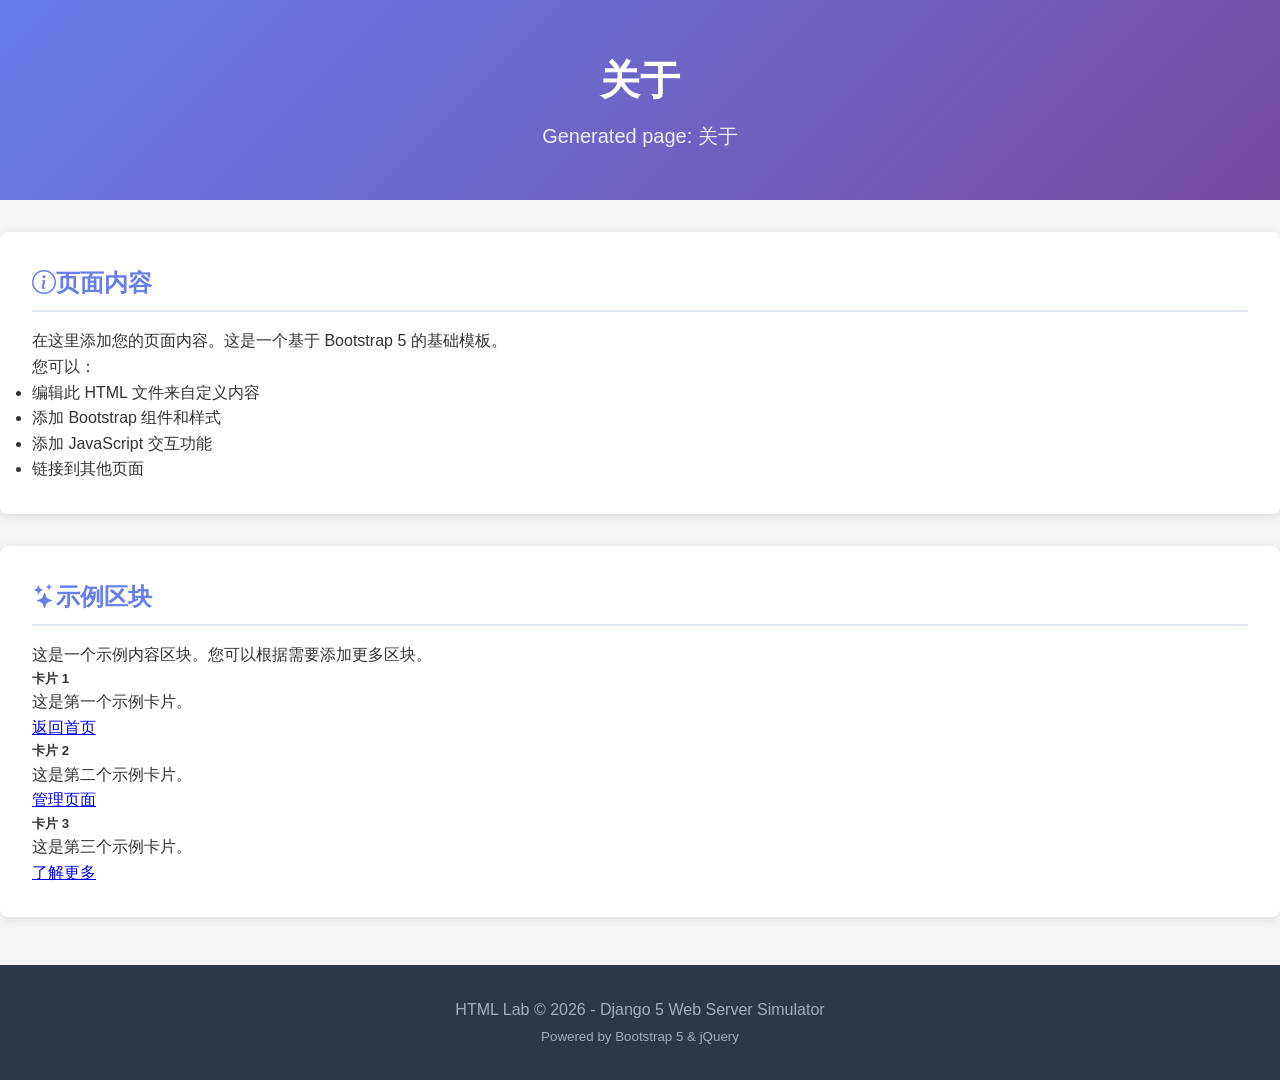
==== www/about.html @ 55725d1d "update manage template" ====
<!DOCTYPE html>
<html lang="zh-CN">
<head>
    <meta charset="UTF-8">
    <meta name="viewport" content="width=device-width, initial-scale=1.0">
    <title>关于</title>
    
    <!-- Bootstrap 5 CSS -->
    <link href="/static/bootstrap/css/bootstrap.min.css" rel="stylesheet">
    <link rel="stylesheet" href="https://cdn.jsdelivr.net/npm/bootstrap-icons@1.11.0/font/bootstrap-icons.css">
    
    <style>
        * {
            margin: 0;
            padding: 0;
            box-sizing: border-box;
        }
        
        body {
            font-family: -apple-system, BlinkMacSystemFont, 'Segoe UI', Roboto, 'Helvetica Neue', Arial, sans-serif;
            background-color: #f5f5f5;
            color: #333;
            line-height: 1.6;
        }
        
        .page-header {
            background: linear-gradient(135deg, #667eea 0%, #764ba2 100%);
            color: white;
            padding: 3rem 0;
            text-align: center;
            margin-bottom: 2rem;
        }
        
        .page-header h1 {
            font-size: 2.5rem;
            font-weight: 700;
            margin-bottom: 0.5rem;
        }
        
        .page-header .lead {
            font-size: 1.25rem;
            opacity: 0.9;
        }
        
        .content-section {
            background: white;
            padding: 2rem;
            border-radius: 0.5rem;
            box-shadow: 0 2px 10px rgba(0,0,0,0.1);
            margin-bottom: 2rem;
        }
        
        .content-section h2 {
            color: #667eea;
            margin-bottom: 1rem;
            padding-bottom: 0.5rem;
            border-bottom: 2px solid #e2e8f0;
        }
        
        footer {
            background-color: #2d3748;
            color: #a0aec0;
            text-align: center;
            padding: 2rem 0;
            margin-top: 3rem;
        }
    </style>
</head>
<body>
    <!-- 页面头部 -->
    <header class="page-header">
        <div class="container">
            <h1>关于</h1>
            <p class="lead">Generated page: 关于</p>
        </div>
    </header>
    
    <!-- 主要内容 -->
    <main class="container">
        <section class="content-section">
            <h2><i class="bi bi-info-circle me-2"></i>页面内容</h2>
            <p>在这里添加您的页面内容。这是一个基于 Bootstrap 5 的基础模板。</p>
            <p>您可以：</p>
            <ul>
                <li>编辑此 HTML 文件来自定义内容</li>
                <li>添加 Bootstrap 组件和样式</li>
                <li>添加 JavaScript 交互功能</li>
                <li>链接到其他页面</li>
            </ul>
        </section>
        
        <section class="content-section">
            <h2><i class="bi bi-stars me-2"></i>示例区块</h2>
            <p>这是一个示例内容区块。您可以根据需要添加更多区块。</p>
            <div class="row mt-4">
                <div class="col-md-4">
                    <div class="card">
                        <div class="card-body">
                            <h5 class="card-title">卡片 1</h5>
                            <p class="card-text">这是第一个示例卡片。</p>
                            <a href="/" class="btn btn-primary">返回首页</a>
                        </div>
                    </div>
                </div>
                <div class="col-md-4">
                    <div class="card">
                        <div class="card-body">
                            <h5 class="card-title">卡片 2</h5>
                            <p class="card-text">这是第二个示例卡片。</p>
                            <a href="/manage/" class="btn btn-secondary">管理页面</a>
                        </div>
                    </div>
                </div>
                <div class="col-md-4">
                    <div class="card">
                        <div class="card-body">
                            <h5 class="card-title">卡片 3</h5>
                            <p class="card-text">这是第三个示例卡片。</p>
                            <a href="#" class="btn btn-outline-primary">了解更多</a>
                        </div>
                    </div>
                </div>
            </div>
        </section>
    </main>
    
    <!-- 页脚 -->
    <footer>
        <div class="container">
            <p class="mb-0">HTML Lab &copy; 2026 - Django 5 Web Server Simulator</p>
            <small>Powered by Bootstrap 5 & jQuery</small>
        </div>
    </footer>
    
    <!-- Bootstrap JS -->
    <script src="/static/bootstrap/js/bootstrap.bundle.min.js"></script>
</body>
</html>
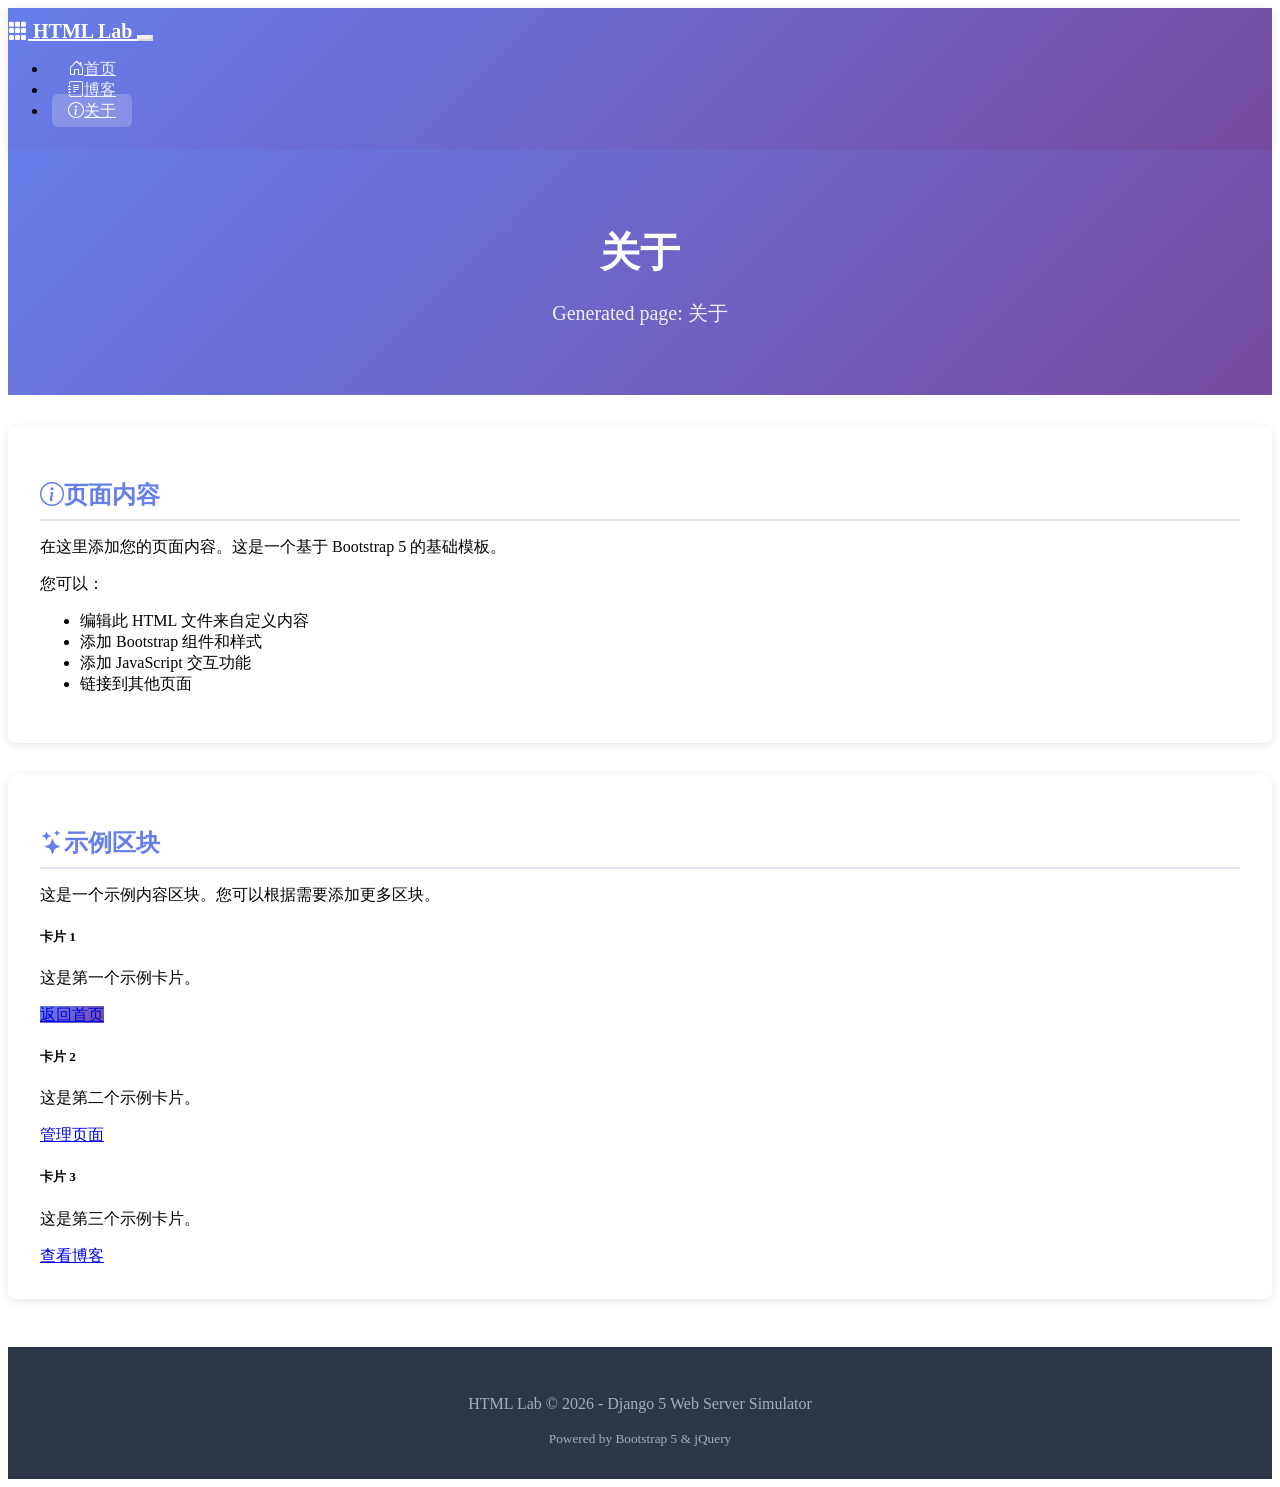
==== commit 5d29905f: "first version is OK" ====
--- a/www/about.html
+++ b/www/about.html
@@ -3,70 +3,48 @@
 <head>
     <meta charset="UTF-8">
     <meta name="viewport" content="width=device-width, initial-scale=1.0">
-    <title>关于</title>
+    <title>关于 - HTML Lab</title>
     
     <!-- Bootstrap 5 CSS -->
     <link href="/static/bootstrap/css/bootstrap.min.css" rel="stylesheet">
     <link rel="stylesheet" href="https://cdn.jsdelivr.net/npm/bootstrap-icons@1.11.0/font/bootstrap-icons.css">
     
-    <style>
-        * {
-            margin: 0;
-            padding: 0;
-            box-sizing: border-box;
-        }
-        
-        body {
-            font-family: -apple-system, BlinkMacSystemFont, 'Segoe UI', Roboto, 'Helvetica Neue', Arial, sans-serif;
-            background-color: #f5f5f5;
-            color: #333;
-            line-height: 1.6;
-        }
-        
-        .page-header {
-            background: linear-gradient(135deg, #667eea 0%, #764ba2 100%);
-            color: white;
-            padding: 3rem 0;
-            text-align: center;
-            margin-bottom: 2rem;
-        }
-        
-        .page-header h1 {
-            font-size: 2.5rem;
-            font-weight: 700;
-            margin-bottom: 0.5rem;
-        }
-        
-        .page-header .lead {
-            font-size: 1.25rem;
-            opacity: 0.9;
-        }
-        
-        .content-section {
-            background: white;
-            padding: 2rem;
-            border-radius: 0.5rem;
-            box-shadow: 0 2px 10px rgba(0,0,0,0.1);
-            margin-bottom: 2rem;
-        }
-        
-        .content-section h2 {
-            color: #667eea;
-            margin-bottom: 1rem;
-            padding-bottom: 0.5rem;
-            border-bottom: 2px solid #e2e8f0;
-        }
-        
-        footer {
-            background-color: #2d3748;
-            color: #a0aec0;
-            text-align: center;
-            padding: 2rem 0;
-            margin-top: 3rem;
-        }
-    </style>
+    <!-- Custom CSS -->
+    <link rel="stylesheet" href="style.css">
 </head>
-<body>
+<body class="bg-light">
+    <!-- 统一导航栏 -->
+    <nav class="navbar navbar-expand-lg main-navbar sticky-top">
+        <div class="container">
+            <a class="navbar-brand" href="index.html">
+                <i class="bi bi-grid-3x3-gap-fill me-2"></i>
+                HTML Lab
+            </a>
+            <button class="navbar-toggler" type="button" data-bs-toggle="collapse" data-bs-target="#navbarNav">
+                <span class="navbar-toggler-icon"></span>
+            </button>
+            <div class="collapse navbar-collapse" id="navbarNav">
+                <ul class="navbar-nav ms-auto">
+                    <li class="nav-item">
+                        <a class="nav-link" href="index.html">
+                            <i class="bi bi-house-door me-1"></i>首页
+                        </a>
+                    </li>
+                    <li class="nav-item">
+                        <a class="nav-link" href="blog.html">
+                            <i class="bi bi-journal-text me-1"></i>博客
+                        </a>
+                    </li>
+                    <li class="nav-item">
+                        <a class="nav-link active" href="about.html">
+                            <i class="bi bi-info-circle me-1"></i>关于
+                        </a>
+                    </li>
+                </ul>
+            </div>
+        </div>
+    </nav>
+
     <!-- 页面头部 -->
     <header class="page-header">
         <div class="container">
@@ -98,7 +76,7 @@
                         <div class="card-body">
                             <h5 class="card-title">卡片 1</h5>
                             <p class="card-text">这是第一个示例卡片。</p>
-                            <a href="/" class="btn btn-primary">返回首页</a>
+                            <a href="index.html" class="btn btn-primary">返回首页</a>
                         </div>
                     </div>
                 </div>
@@ -116,7 +94,7 @@
                         <div class="card-body">
                             <h5 class="card-title">卡片 3</h5>
                             <p class="card-text">这是第三个示例卡片。</p>
-                            <a href="#" class="btn btn-outline-primary">了解更多</a>
+                            <a href="blog.html" class="btn btn-outline-primary">查看博客</a>
                         </div>
                     </div>
                 </div>
--- a/www/style.css
+++ b/www/style.css
@@ -0,0 +1,206 @@
+/* Custom styles to complement Bootstrap */
+
+/* ==================== Navigation ==================== */
+.main-navbar {
+    background: linear-gradient(135deg, #667eea 0%, #764ba2 100%);
+    box-shadow: 0 2px 10px rgba(0,0,0,0.1);
+    padding: 0.75rem 0;
+}
+
+.main-navbar .navbar-brand {
+    color: white !important;
+    font-weight: 600;
+    font-size: 1.25rem;
+}
+
+.main-navbar .navbar-brand:hover {
+    color: rgba(255,255,255,0.9) !important;
+}
+
+.main-navbar .nav-link {
+    color: rgba(255,255,255,0.9) !important;
+    font-weight: 500;
+    padding: 0.5rem 1rem !important;
+    margin: 0 0.25rem;
+    border-radius: 0.375rem;
+    transition: all 0.2s ease;
+}
+
+.main-navbar .nav-link:hover {
+    color: white !important;
+    background-color: rgba(255,255,255,0.1);
+}
+
+.main-navbar .nav-link.active {
+    color: white !important;
+    background-color: rgba(255,255,255,0.2);
+}
+
+.main-navbar .navbar-toggler {
+    border-color: rgba(255,255,255,0.3);
+}
+
+.main-navbar .navbar-toggler-icon {
+    background-image: url("data:image/svg+xml,%3csvg xmlns='http://www.w3.org/2000/svg' viewBox='0 0 30 30'%3e%3cpath stroke='rgba%28255, 255, 255, 0.9%29' stroke-linecap='round' stroke-miterlimit='10' stroke-width='2' d='M4 7h22M4 15h22M4 23h22'/%3e%3c/svg%3e");
+}
+
+/* ==================== Header ==================== */
+header.bg-gradient {
+    background: linear-gradient(135deg, #667eea 0%, #764ba2 100%) !important;
+}
+
+.page-header {
+    background: linear-gradient(135deg, #667eea 0%, #764ba2 100%);
+    color: white;
+    padding: 3rem 0;
+    text-align: center;
+    margin-bottom: 2rem;
+}
+
+.page-header h1 {
+    font-size: 2.5rem;
+    font-weight: 700;
+    margin-bottom: 0.5rem;
+}
+
+.page-header .lead {
+    font-size: 1.25rem;
+    opacity: 0.9;
+}
+
+/* ==================== Content ==================== */
+.content-section {
+    background: white;
+    padding: 2rem;
+    border-radius: 0.5rem;
+    box-shadow: 0 2px 10px rgba(0,0,0,0.1);
+    margin-bottom: 2rem;
+}
+
+.content-section h2 {
+    color: #667eea;
+    margin-bottom: 1rem;
+    padding-bottom: 0.5rem;
+    border-bottom: 2px solid #e2e8f0;
+}
+
+/* ==================== Cards ==================== */
+.card {
+    transition: transform 0.2s ease-in-out, box-shadow 0.2s ease-in-out;
+}
+
+.card:hover {
+    transform: translateY(-2px);
+    box-shadow: 0 0.5rem 1rem rgba(0, 0, 0, 0.15) !important;
+}
+
+/* ==================== Buttons ==================== */
+.btn-primary {
+    background: linear-gradient(135deg, #667eea 0%, #764ba2 100%);
+    border: none;
+}
+
+.btn-primary:hover {
+    background: linear-gradient(135deg, #5a6fd6 0%, #6a4190 100%);
+    transform: translateY(-1px);
+    box-shadow: 0 4px 12px rgba(102, 126, 234, 0.4);
+}
+
+/* ==================== Alerts ==================== */
+.alert {
+    animation: slideIn 0.3s ease-out;
+}
+
+@keyframes slideIn {
+    from {
+        opacity: 0;
+        transform: translateY(-10px);
+    }
+    to {
+        opacity: 1;
+        transform: translateY(0);
+    }
+}
+
+/* ==================== Progress Bar ==================== */
+.progress {
+    height: 25px;
+    background-color: #e9ecef;
+    border-radius: 12px;
+    overflow: hidden;
+}
+
+.progress-bar {
+    background: linear-gradient(135deg, #667eea 0%, #764ba2 100%);
+    font-weight: bold;
+    line-height: 25px;
+}
+
+/* ==================== List Group ==================== */
+.list-group-item {
+    transition: background-color 0.2s;
+}
+
+.list-group-item:hover {
+    background-color: #f8f9fa;
+}
+
+/* ==================== Footer ==================== */
+footer {
+    background-color: #2d3748;
+    color: #a0aec0;
+    text-align: center;
+    padding: 2rem 0;
+    margin-top: 3rem;
+}
+
+footer a {
+    color: #a0aec0;
+    text-decoration: none;
+    transition: color 0.2s;
+}
+
+footer a:hover {
+    color: white;
+}
+
+/* ==================== Spinner ==================== */
+#btnSpinner {
+    vertical-align: middle;
+    margin-right: 5px;
+}
+
+/* ==================== Badge ==================== */
+.badge {
+    font-weight: 500;
+}
+
+/* ==================== Modal ==================== */
+.modal-header {
+    background: linear-gradient(135deg, #667eea 0%, #764ba2 100%);
+    color: white;
+}
+
+.modal-header .btn-close {
+    filter: invert(1) grayscale(100%) brightness(200%);
+}
+
+/* ==================== Responsive ==================== */
+@media (max-width: 768px) {
+    header h1, .page-header h1 {
+        font-size: 2rem;
+    }
+    
+    .btn-lg {
+        padding: 0.5rem 2rem;
+        font-size: 1rem;
+    }
+    
+    .content-section {
+        padding: 1.5rem;
+    }
+    
+    .page-header {
+        padding: 2rem 0;
+    }
+}
